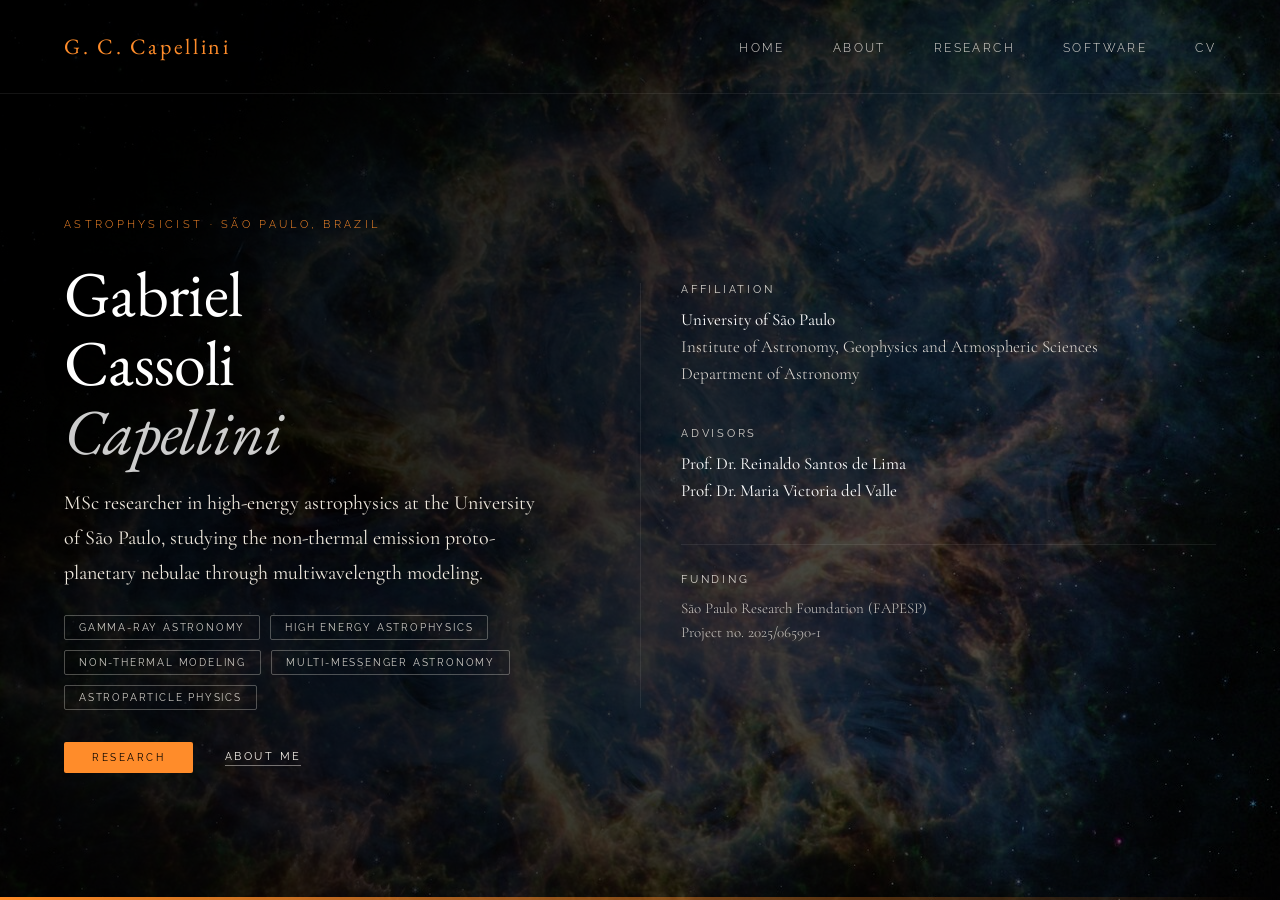
==== index.html @ 80d1f669 "Add website files" ====
<!DOCTYPE html>
<html lang="en">
<head>
<meta charset="UTF-8">
<meta name="viewport" content="width=device-width, initial-scale=1.0">
<title>Gabriel Cassoli Capellini</title>
<link rel="stylesheet" href="style.css">
<style>
  @import url('https://fonts.googleapis.com/css2?family=EB+Garamond:ital,wght@0,400;0,500;1,400&family=Cormorant+Garamond:ital,wght@0,300;0,400;1,300&family=Raleway:wght@300;400&display=swap');

  *, *::before, *::after { margin:0; padding:0; box-sizing:border-box; }

  body {
    min-height: 100vh;
    background: url("1.jpg") center/cover no-repeat fixed;
    font-family: 'EB Garamond', Georgia, serif;
    color: #f5f0e8;
  }
  body::before {
    content: "";
    position: fixed;
    inset: 0;
    background: linear-gradient(
      115deg,
      rgba(0,0,0,0.93) 0%,
      rgba(0,0,0,0.82) 45%,
      rgba(0,0,0,0.55) 100%
    );
    z-index: 0;
  }

  .site-wrapper { position: relative; z-index: 1; }

  nav {
    display: flex;
    align-items: center;
    justify-content: space-between;
    padding: 32px 64px;
    border-bottom: 1px solid rgba(255,255,255,0.08);
  }
  .logo {
    font-family: 'EB Garamond', serif;
    font-size: 22px;
    font-weight: 400;
    letter-spacing: 0.12em;
    color: #ff8c2a;
    text-decoration: none;
  }
  .nav-links { display: flex; gap: 48px; list-style: none; }
  .nav-links a {
    font-family: 'Raleway', sans-serif;
    font-size: 12px;
    font-weight: 300;
    letter-spacing: 0.2em;
    text-transform: uppercase;
    color: rgba(245,240,232,0.90);
    text-decoration: none;
    transition: color 0.3s;
  }
  .nav-links a:hover { color: #ff8c2a; }

  .hero {
    display: grid;
    grid-template-columns: 1fr 1fr;
    min-height: calc(100vh - 97px);
    padding: 0 64px;
  }

  .hero-left {
    display: flex;
    flex-direction: column;
    justify-content: center;
    padding-right: 80px;
    padding-top: 60px;
    padding-bottom: 60px;
    opacity: 0;
    animation: fadeUp 1.1s ease forwards 0.2s;
  }
  .hero-eyebrow {
    font-family: 'Raleway', sans-serif;
    font-size: 11px;
    font-weight: 300;
    letter-spacing: 0.3em;
    text-transform: uppercase;
    color: #ff8c2a;
    margin-bottom: 28px;
  }
  .hero-name {
    font-family: 'EB Garamond', serif;
    font-size: clamp(44px, 5vw, 72px);
    font-weight: 400;
    line-height: 1.08;
    letter-spacing: -0.01em;
    margin-bottom: 20px;
    color: #fff;
    text-shadow: 0 2px 20px rgba(0,0,0,0.8);
  }
  .hero-name em { font-style: italic; color: rgba(255,255,255,0.80); }

  .hero-desc {
    font-family: 'Cormorant Garamond', serif;
    font-size: 20px;
    font-weight: 400;
    line-height: 1.75;
    color: #f0eadf;
    max-width: 480px;
    margin-bottom: 24px;
    text-shadow: 0 1px 10px rgba(0,0,0,0.7);
  }
  .hero-tags { display: flex; flex-wrap: wrap; gap: 10px; margin-bottom: 32px; }
  .tag {
    font-family: 'Raleway', sans-serif;
    font-size: 10px;
    font-weight: 400;
    letter-spacing: 0.18em;
    text-transform: uppercase;
    color: rgba(245,240,232,0.85);
    border: 1px solid rgba(245,240,232,0.30);
    padding: 6px 14px;
    border-radius: 2px;
    transition: border-color 0.3s, color 0.3s;
  }
  .tag:hover { border-color: #ff8c2a; color: #ff8c2a; }

  .hero-cta { display: flex; gap: 32px; align-items: center; }
  .cta-link {
    font-family: 'Raleway', sans-serif;
    font-size: 11px;
    font-weight: 400;
    letter-spacing: 0.22em;
    text-transform: uppercase;
    color: #f5f0e8;
    text-decoration: none;
    border-bottom: 1px solid rgba(245,240,232,0.45);
    padding-bottom: 2px;
    transition: color 0.3s, border-color 0.3s;
  }
  .cta-link:hover { color: #ff8c2a; border-color: #ff8c2a; }
  .cta-primary {
    background: #ff8c2a;
    color: #000 !important;
    border: none !important;
    padding: 10px 28px;
    border-radius: 2px;
    font-size: 10px;
    letter-spacing: 0.25em;
    transition: background 0.3s;
  }
  .cta-primary:hover { background: #ffaa55 !important; }

  .hero-right {
    display: flex;
    flex-direction: column;
    justify-content: flex-end;
    padding-bottom: 64px;
    padding-left: 40px;
    border-left: 1px solid rgba(255,255,255,0.08);
    opacity: 0;
    animation: fadeUp 1.1s ease forwards 0.5s;
  }
  .affiliation-block { margin-bottom: 40px; }
  .affil-label {
    font-family: 'Raleway', sans-serif;
    font-size: 11px;
    font-weight: 400;
    letter-spacing: 0.25em;
    text-transform: uppercase;
    color: rgba(245,240,232,0.85);
    margin-bottom: 10px;
  }
  .affil-name {
    font-family: 'Cormorant Garamond', serif;
    font-size: 17px;
    font-weight: 300;
    color: rgba(245,240,232,0.92);
    line-height: 1.6;
  }
  .affil-name strong { font-weight: 400; color: #fff; }

  .funding-block {
    border-top: 1px solid rgba(255,255,255,0.08);
    padding-top: 28px;
  }
  .funding-label {
    font-family: 'Raleway', sans-serif;
    font-size: 11px;
    font-weight: 400;
    letter-spacing: 0.25em;
    text-transform: uppercase;
    color: rgba(245,240,232,0.85);
    margin-bottom: 10px;
  }
  .funding-text {
    font-family: 'Cormorant Garamond', serif;
    font-size: 15px;
    font-weight: 300;
    color: rgba(245,240,232,0.80);
    line-height: 1.6;
  }

  .bottom-bar {
    position: fixed;
    bottom: 0; left: 0; right: 0;
    height: 3px;
    background: linear-gradient(90deg, #ff8c2a 0%, transparent 100%);
    z-index: 10;
  }

  @keyframes fadeUp {
    from { opacity: 0; transform: translateY(24px); }
    to   { opacity: 1; transform: translateY(0); }
  }
</style>
</head>
<body>
<div class="site-wrapper">
  <nav>
    <a class="logo" href="index.html">G. C. Capellini</a>
    <ul class="nav-links">
      <li><a href="index.html">Home</a></li>
      <li><a href="about.html">About</a></li>
      <li><a href="research.html">Research</a></li>
      <li><a href="software.html">Software</a></li>
      <!-- <li><a href="coding.html">Coding</a></li>-->
      <li><a href="cv.html">CV</a></li>
    </ul>
  </nav>

  <section class="hero">
    <div class="hero-left">
      <p class="hero-eyebrow">Astrophysicist · São Paulo, Brazil</p>
      <h1 class="hero-name">
        Gabriel<br>
        Cassoli<br>
        <em>Capellini</em>
      </h1>
      <p class="hero-desc">
        MSc researcher in high-energy astrophysics at the University of São Paulo, studying the non-thermal emission
        proto-planetary nebulae through multiwavelength modeling.
      </p>
      <div class="hero-tags">
        <span class="tag">Gamma-ray Astronomy</span>
        <span class = "tag">High Energy Astrophysics</span>
        <span class="tag">Non-thermal Modeling</span>
        <span class="tag">Multi-messenger Astronomy</span>
        <span class="tag">Astroparticle Physics</span>
      </div>
      <div class="hero-cta">
        <a class="cta-link cta-primary" href="research.html">Research</a>
        <a class="cta-link" href="about.html">About Me</a>
        <!--<a class="cta-link" href="cv.html">Curriculum Vitæ</a>-->
        <!--<a class="cta-link" href="cv.html">Contact</a>-->
      </div>
    </div>

    <div class="hero-right">
      <div class="affiliation-block">
        <p class="affil-label">Affiliation</p>
        <p class="affil-name">
          <strong>University of São Paulo</strong><br>
          Institute of Astronomy, Geophysics and Atmospheric Sciences<br>
          Department of Astronomy
        </p>
      </div>
      <div class="affiliation-block">
        <p class="affil-label">Advisors</p>
        <p class="affil-name">
          <strong>Prof. Dr. Reinaldo Santos de Lima</strong><br>
          <strong>Prof. Dr. Maria Victoria del Valle</strong>
        </p>
      </div>
      <div class="funding-block">
        <p class="funding-label">Funding</p>
        <p class="funding-text">
          São Paulo Research Foundation (FAPESP)<br>
          Project no. 2025/06590-1
        </p>
      </div>
    </div>
  </section>
</div>
<div class="bottom-bar"></div>
</body>
</html>
---- style.css ----
*{
    margin:0;
    padding:0;
    box-sizing:border-box;
}

/* ---------- Background ---------- */

.background{
    position:fixed;
    top:0;
    left:0;
    width:100%;
    height:100%;

    background:url("1.jpg");
    background-size:cover;
    background-position:center;

    z-index:-2;
}

/* dark overlay for readability */

.background::after{
    content:"";
    position:absolute;
    top:0;
    left:0;
    width:100%;
    height:100%;

    background:rgba(0,0,0,0.7);  /* opacity fix */

    z-index:-1;
}


/* ---------- Navbar ---------- */

.navbar{
    width:1200px;
    height:80px;
    margin:auto;
    display:flex;
    align-items:center;
    justify-content:space-between;
}

.logo{
    color:#ff7a00;
    font-size:34px;
    font-family:'Times New Roman';
}

/* menu */

.menu ul{
    display:flex;
    gap:40px;
}

.menu ul li{
    list-style:none;
}

.menu ul li a{
    text-decoration:none;
    color:white;
    font-size:18px;
    transition:0.3s;
}

.menu ul li a:hover{
    color:#ff7a00;
}

/* search */

.search{
    display:flex;
}

.srch{
    height:38px;
    padding:8px;
    border:1px solid #ff7a00;
    background:transparent;
    color:white;
}

.btn{
    height:38px;
    width:90px;
    background:#ff7a00;
    border:none;
    color:white;
    cursor:pointer;
}


/* ---------- Hero Section ---------- */

.hero{
    display:flex;
    align-items:center;
    height:80vh;
}

/* glass box */

.hero-box{

    margin-left:120px;
    max-width:750px;

    background:rgba(0,0,0,0.45);
    backdrop-filter:blur(6px);

    padding:50px;
    border-radius:10px;

    color:white;
    font-family:'Times New Roman';
}

/* title */

.hero-box h1{
    font-size:56px;
    margin-bottom:25px;
}

/* paragraphs */

.hero-box p{
    font-size:20px;
    line-height:1.7;
    margin-bottom:12px;
}

.funding{
    margin-top:20px;
    font-size:18px;
    color:#dddddd;
}


/* ================================================= */
/* ============== DO NOT BREAK RESEARCH PAGE ======= */
/* ================================================= */

.research-container{
    max-width:900px;
    margin:auto;
    padding-top:120px;
    padding-bottom:80px;
    text-align:center;
    font-family:'Times New Roman';
}

.intro{
    font-size:18px;
    margin-bottom:40px;
    color:#e6e6e6;
}

.research-box{
    background:rgba(0,0,0,0.65);
    padding:45px;
    border-radius:12px;
    text-align:left;
    line-height:1.7;
    backdrop-filter:blur(6px);
}

.research-box h2{
    text-align:center;
    margin-bottom:25px;
    font-size:26px;
    color:#ff8c00;
}

.research-box p{
    margin-bottom:20px;
    font-size:17px;
    color:#f0f0f0;
}

.video-container{
    margin-top:25px;
    text-align:center;
}

.video-container iframe{
    max-width:100%;
    border-radius:10px;
}
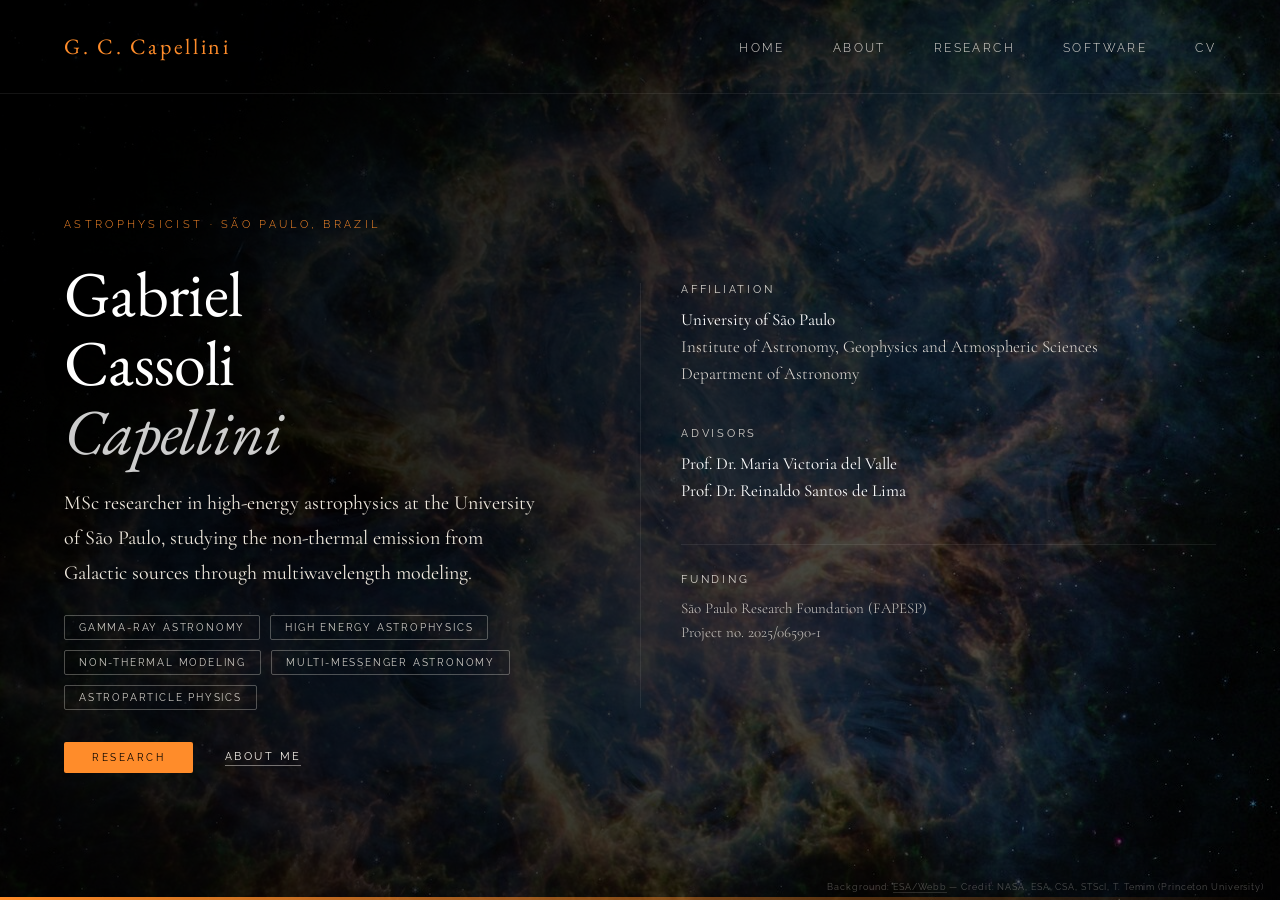
==== commit ea658468: "Update website to latest version" ====
--- a/index.html
+++ b/index.html
@@ -9,7 +9,23 @@
   @import url('https://fonts.googleapis.com/css2?family=EB+Garamond:ital,wght@0,400;0,500;1,400&family=Cormorant+Garamond:ital,wght@0,300;0,400;1,300&family=Raleway:wght@300;400&display=swap');
 
   *, *::before, *::after { margin:0; padding:0; box-sizing:border-box; }
-
+.img-credit {
+  position: fixed;
+  bottom: 8px;
+  right: 16px;
+  font-family: 'Raleway', sans-serif;
+  font-size: 9px;
+  letter-spacing: 0.1em;
+  color: rgba(245,240,232,0.30);
+  z-index: 5;
+}
+.img-credit a {
+  color: rgba(245,240,232,0.30);
+  text-decoration: none;
+  border-bottom: 1px solid rgba(245,240,232,0.15);
+  transition: color 0.3s;
+}
+.img-credit a:hover { color: #ff8c2a; }
   body {
     min-height: 100vh;
     background: url("1.jpg") center/cover no-repeat fixed;
@@ -236,7 +252,7 @@
       </h1>
       <p class="hero-desc">
         MSc researcher in high-energy astrophysics at the University of São Paulo, studying the non-thermal emission
-        proto-planetary nebulae through multiwavelength modeling.
+        from Galactic sources through multiwavelength modeling.
       </p>
       <div class="hero-tags">
         <span class="tag">Gamma-ray Astronomy</span>
@@ -265,8 +281,8 @@
       <div class="affiliation-block">
         <p class="affil-label">Advisors</p>
         <p class="affil-name">
-          <strong>Prof. Dr. Reinaldo Santos de Lima</strong><br>
           <strong>Prof. Dr. Maria Victoria del Valle</strong>
+        <br><strong>Prof. Dr. Reinaldo Santos de Lima</strong>
         </p>
       </div>
       <div class="funding-block">
@@ -280,5 +296,11 @@
   </section>
 </div>
 <div class="bottom-bar"></div>
+
+<footer class="img-credit">
+  Background: <a href="https://esawebb.org/images/weic2417a/" target="_blank">ESA/Webb</a>
+  — Credit: NASA, ESA, CSA, STScI, T. Temim (Princeton University)
+</footer>
+
 </body>
 </html>
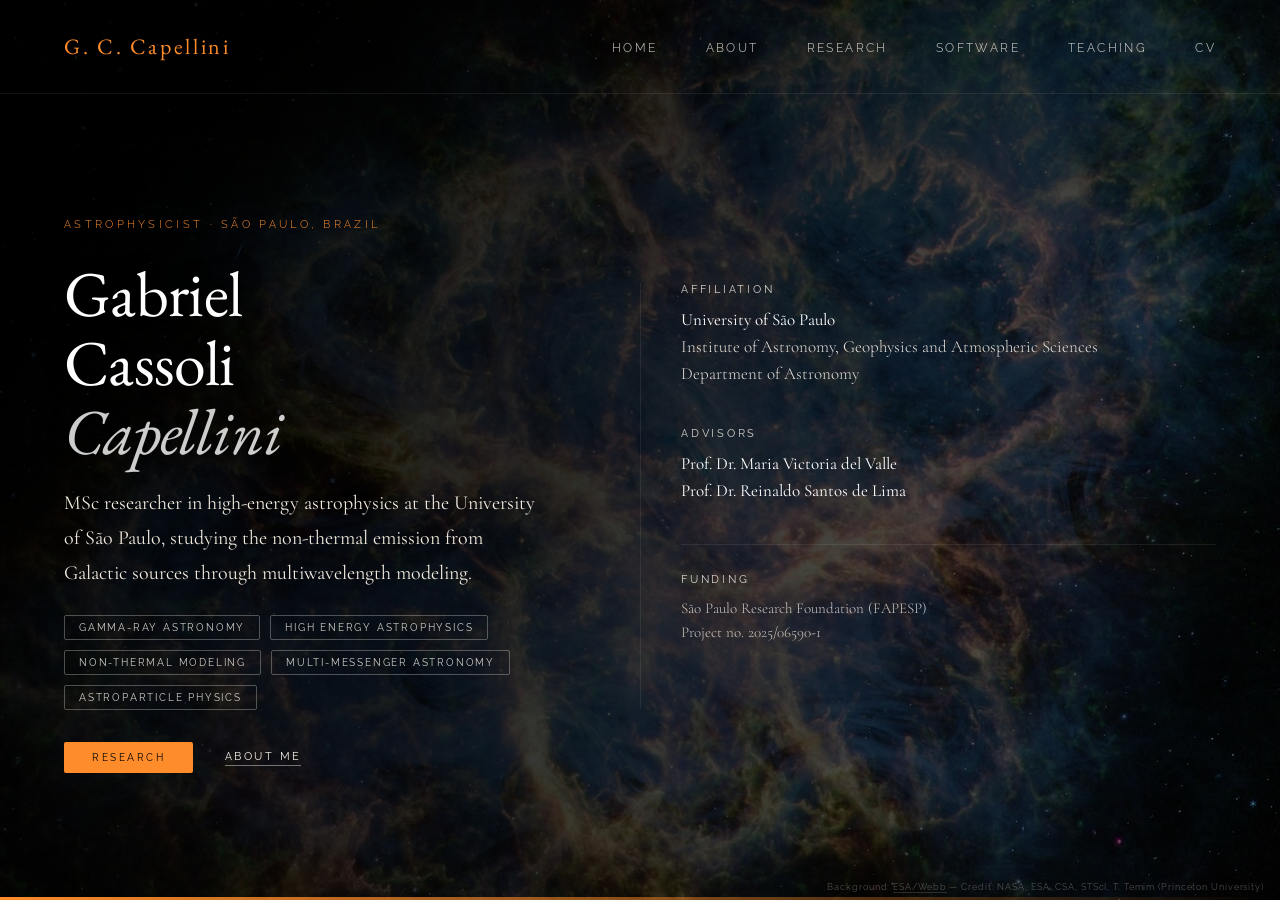
==== commit 70cb1cf5: "Teaching page" ====
--- a/index.html
+++ b/index.html
@@ -1,6 +1,25 @@
 <!DOCTYPE html>
 <html lang="en">
 <head>
+<meta name="description" content="Gabriel Cassoli Capellini — MSc researcher in high-energy astrophysics, studying non-thermal emission from Galactic sources.">
+<meta name="author" content="Gabriel Cassoli Capellini">
+<meta name="keywords" content="Gabriel Cassoli Capellini, astrofísica, astrophysics, gamma-ray astronomy, high energy astrophysics, non-thermal modeling.">
+
+<!-- Open Graph -->
+<meta property="og:title" content="Gabriel Cassoli Capellini — Astrophysicist">
+<meta property="og:description" content="MSc researcher in high-energy astrophysic, studying non-thermal emission from Galactic sources through multiwavelength modeling.">
+<meta property="og:url" content="https://gcasscapellini.github.io/WebPage/">
+<meta property="og:type" content="website">
+<!-- Google tag (gtag.js) -->
+<script async src="https://www.googletagmanager.com/gtag/js?id=G-1GP52T7SWY"></script>
+<script>
+  window.dataLayer = window.dataLayer || [];
+  function gtag(){dataLayer.push(arguments);}
+  gtag('js', new Date());
+
+  gtag('config', 'G-1GP52T7SWY');
+</script>
+
 <meta charset="UTF-8">
 <meta name="viewport" content="width=device-width, initial-scale=1.0">
 <title>Gabriel Cassoli Capellini</title>
@@ -237,8 +256,9 @@
       <li><a href="about.html">About</a></li>
       <li><a href="research.html">Research</a></li>
       <li><a href="software.html">Software</a></li>
+      <li><a href="teaching.html">Teaching</a></li>
       <!-- <li><a href="coding.html">Coding</a></li>-->
-      <li><a href="cv.html">CV</a></li>
+      <li><a href="CV_Gabriel_Capellini.pdf" target="_blank">CV</a></li>
     </ul>
   </nav>
 
